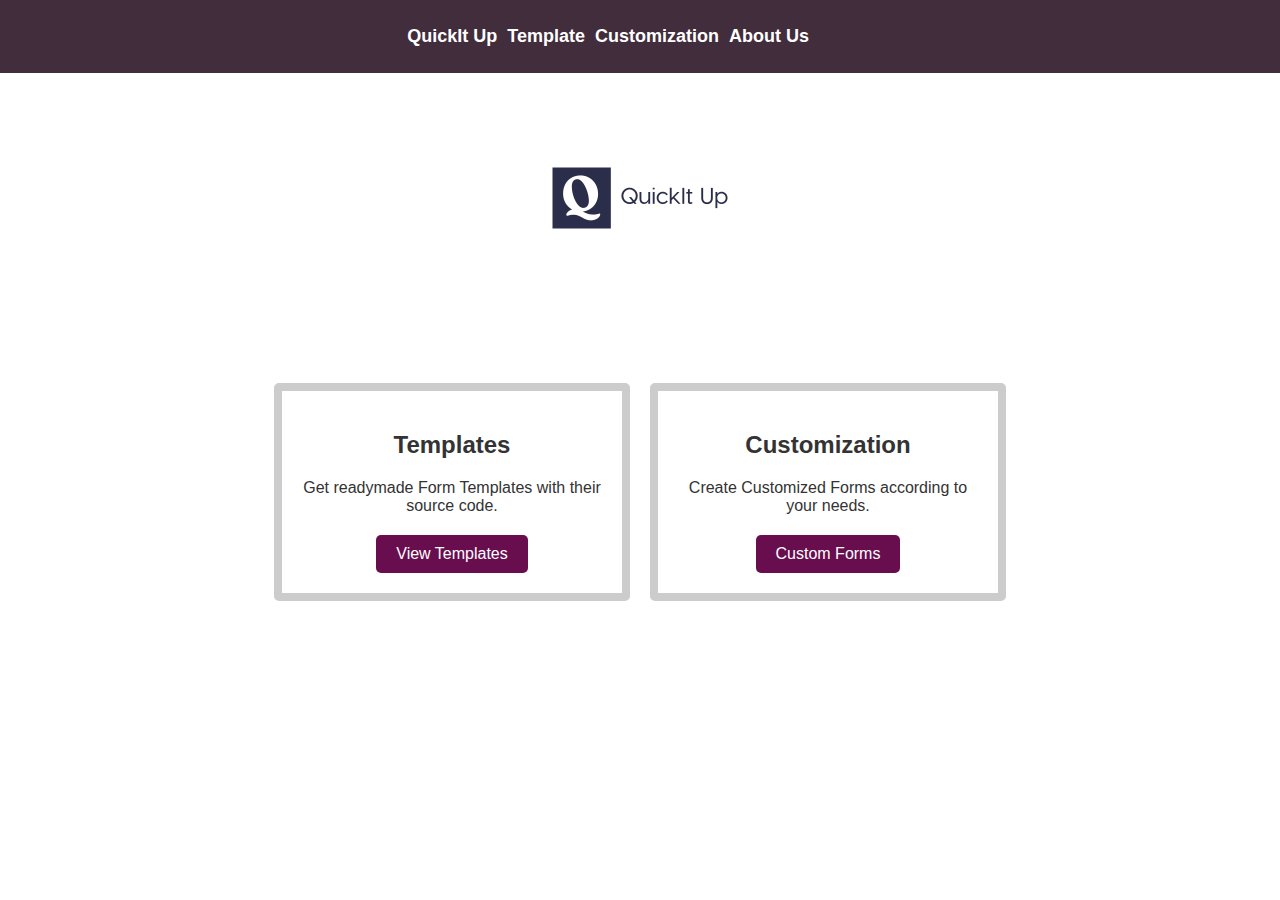
==== index.html @ 0357ea10 "Add files via upload" ====
<!DOCTYPE html>
<html>
<head>
  <title>QuickIt Up</title>
  <link rel="stylesheet" href="styles.css">
</head>
<body>
  <nav class="navbar">
    
    <ul class="nav-links">
        <li class="home"><a href="index.html">QuickIt Up</a></li>
       
        <li><a href="templates.html">Template</a></li>
        <li><a href="custom-forms.html">Customization</a></li>
        <li><a href="about.html">About Us</a></li>
      </ul>
    <!-- <div class="profile-dropdown">
      <button class="profile-button">
        <img src="images.jpg" alt="Profile">
      </button>
      <div class="dropdown-content">
        <a href="#">My Forms</a>
        <a href="#">Settings</a>
        <a href="#">Log Out</a>
        <a href="about.html">About us</a>
      </div>
    </div> -->
  </nav>
  <image class="logo-img" src="logo-img.jpg"></image>
  <div class="card-container">
    <div class="card">
      <h2>Templates</h2>
      <p>Get readymade Form Templates with their source code. </p>
      <div class="button-container">
        <a href="templates.html" class="card-button">View Templates</a>
      </div>
    </div>

    <div class="card">
      <h2>Customization</h2>
      <p>Create Customized Forms according to your needs.</p>
      <div class="button-container">
        <a href="custom-forms.html" class="card-button">Custom Forms</a>
      </div>
    </div>
  </div>

  <style>
    /* CSS styles for the navbar */
    .navbar {
      background-color:#422d3c;
      color: #fff;
      padding: 10px;
      display: flex;
      justify-content: flex-end;
    }

    .profile-dropdown {
      position: relative;
      margin-right: 10px;
    }

    .profile-button {
      background: none;
      border: none;
      cursor: pointer;
    }

    .profile-button img {
      width: 30px;
      height: 30px;
      border-radius: 50%;
    }

    .dropdown-content {
      display: none;
      position: absolute;
      background-color: #f9f9f9;
      min-width: 160px;
      box-shadow: 0 8px 16px 0 rgba(0,0,0,0.2);
      z-index: 1;
      right: 0;
    }

    .dropdown-content a {
      color: black;
      padding: 12px 16px;
      text-decoration: none;
      display: block;
    }

    .dropdown-content a:hover {
      background-color: #f1f1f1;
    }

    .profile-dropdown:hover .dropdown-content {
      display: block;
    }

    /* CSS styles for the cards and buttons */
    .card-container {
      display: flex;
      flex-wrap: wrap;
      justify-content: center;
      align-items: center;
      margin-top: 50px;
    }

    .card {
      width: 300px;
      padding: 20px;
      border: 8px solid #ccc;
      border-radius: 5px;
      text-align: center;
      margin: 10px;
    }

    .button-container {
      margin-top: 20px;
    }

    .card-button {
      display: inline-block;
      padding: 10px 20px;
      background-color: #680d4e;
      color: #fff;
      text-decoration: none;
      border-radius: 5px;
    }

    .card-button:hover {
      background-color: #555;
    }

    @media screen and (max-width: 768px) {
      .navbar {
        justify-content: center;
      }
    }
  </style>

  <script>
    // JavaScript code can be added here for additional functionality
  </script>
</body>
</html>
---- styles.css ----
/* General styles */
body {
  margin: 0;
  padding: 0;
  font-family: Arial, sans-serif;
  color: #333;
}

.container {
  margin: 50px;
}

a {
  text-decoration: none;
  color: inherit;
}

/* Header styles */
header {
  background-color: #333;
  color: #fff;
  padding: 20px;
  display: flex;
  /* justify-content: space-between; */
  align-items: center;
}

.logo {
  color: #fff;
  font-size: 50px;
  text-decoration: none;
  font-weight: bold;
  padding: 50px;
}


.nav-links {
  display: flex;
  align-items: center;
  margin-right: 35%;
  padding-left: 20px;
  padding-right: 20px;
}

.logo-img {
  display: block;
  margin-left: auto;
  margin-right: auto;
  width: 250px;
}

.nav-links li {
  list-style: none;
  margin-left: 10px;
}

.nav-links li a {
  color: #fff;
  text-decoration: none;
  font-size: 18px;
  font-weight: bold;
  transition: color 0.3s ease-in-out;
}

.nav-links li a:hover {
  color: #f2f2f2;
}

/* Catalog styles */
.catalog-container {
  display: flex;
  flex-wrap: wrap;
  justify-content: center;
  margin-top: 40px;
}

.catalog {
  width: 45%;
  margin: 20px;
  padding: 20px;
  display: flex;
  flex-direction: column;
  justify-content: space-between;
  align-items: center;
  box-sizing: border-box;
  border: 1px solid #ccc;
  background-color: #fff;
  box-shadow: 0 2px 6px rgba(0, 0, 0, 0.1);
  transition: box-shadow 0.3s ease-in-out;
}

.catalog:hover {
  box-shadow: 0 6px 12px rgba(0, 0, 0, 0.2);
}

.catalog img {
  max-width: 100%;
  height: auto;
  margin-bottom: 20px;
}

.catalog h2 {
  margin: 0;
  font-size: 24px;
  font-weight: bold;
}

.catalog p {
  margin-top: 10px;
  margin-bottom: 20px;
  font-size: 16px;
  line-height: 1.5;
  text-align: center;
}

.catalog button {
  background-color: #333;
  color: #fff;
  border: none;
  padding: 10px 20px;
  font-size: 18px;
  font-weight: bold;
  cursor: pointer;
  transition: background-color 0.3s ease-in-out;
}

.catalog button:hover {
  background-color: #555;
}

@media screen and (max-width: 768px) {
  .catalog {
    width: 90%;
  }
}
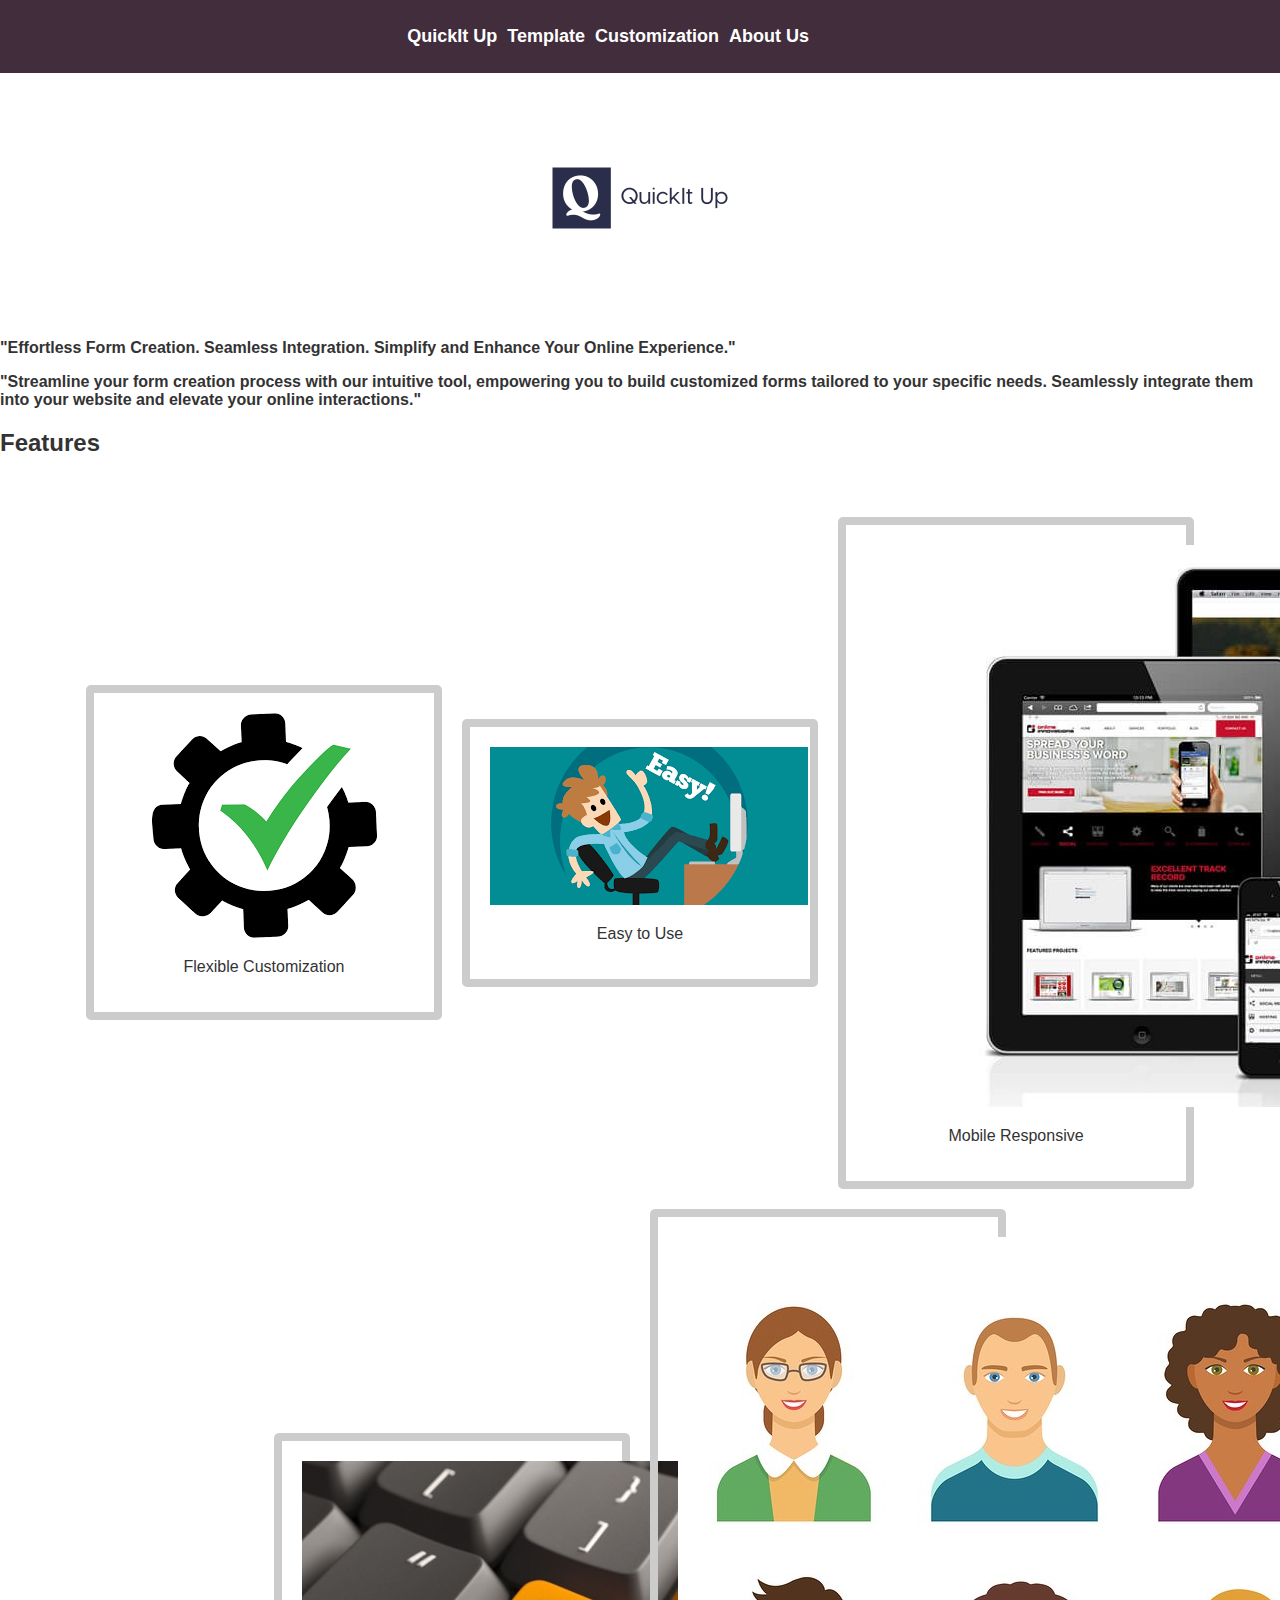
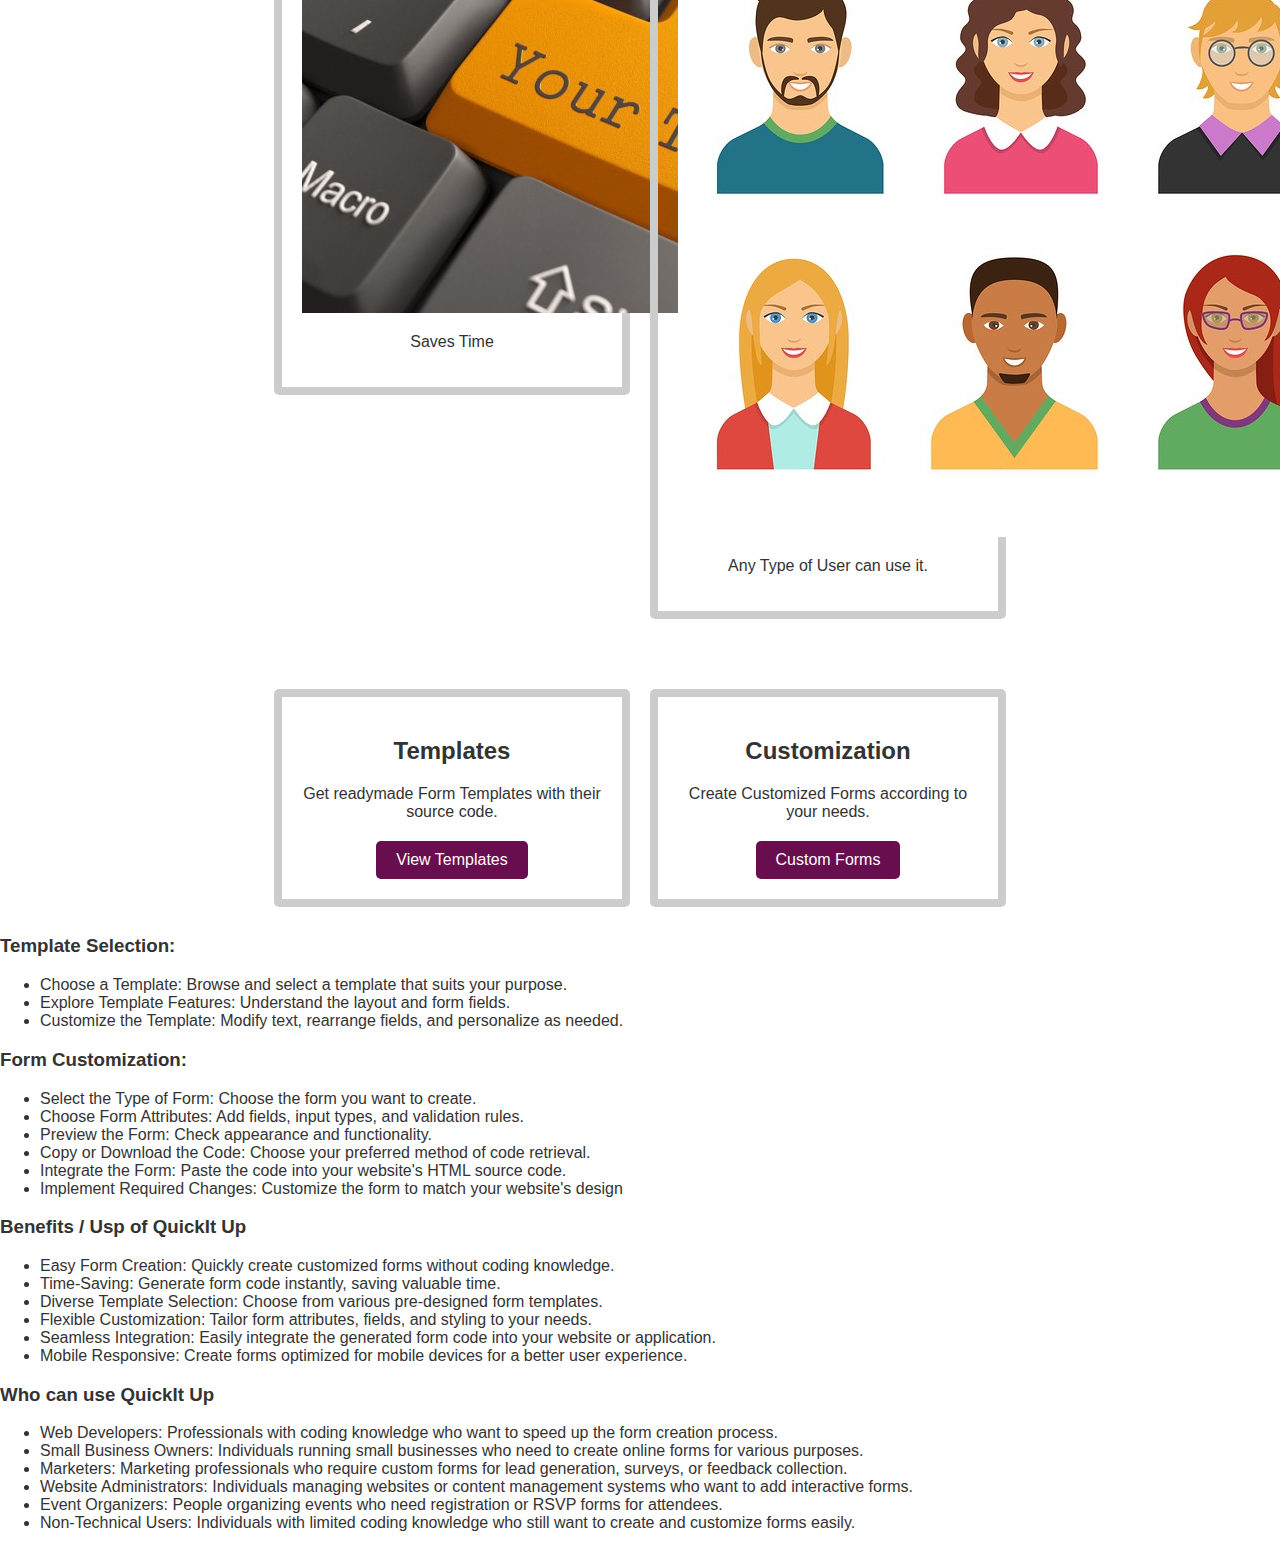
==== commit ee9f6e11: "Update index.html" ====
--- a/index.html
+++ b/index.html
@@ -26,7 +26,46 @@
       </div>
     </div> -->
   </nav>
+  <div class="main-div">
   <image class="logo-img" src="logo-img.jpg"></image>
+  <p class="main"><strong>"Effortless Form Creation. Seamless Integration. Simplify and Enhance Your Online Experience."
+
+  <p class="main"> "Streamline your form creation process with our intuitive tool, empowering you to build customized forms tailored to your specific needs. Seamlessly integrate them into your website and elevate your online interactions."</p>
+  </strong></p>
+
+  <h2 class="main">Features</h2>
+
+  <div class="card-container">
+    <div class="card">
+      <img class="img o" src="flexible.png">
+      <p> Flexible Customization</p>
+    </div>
+
+    <div class="card">
+      <img class="img t" src="easy.png">
+      <p>Easy to Use</p>
+    </div>
+
+    <div class="card">
+      <img class="img th" src="responsive.jpg">
+      <p>Mobile Responsive</p>
+    </div>
+
+    <div class="card">
+      <img class="img f" src="save-time.jpg">
+      <p>Saves Time</p>
+    </div>
+
+    <div class="card">
+      <img class="img fi" src="users.jpg">
+      <p>Any Type of User can use it.</p>
+    </div>
+
+  </div>
+
+
+  
+
   <div class="card-container">
     <div class="card">
       <h2>Templates</h2>
@@ -44,6 +83,53 @@
       </div>
     </div>
   </div>
+
+  <p class="main">
+    <h3><strong>Template Selection:</strong></h3>
+    <ul>
+    <li>Choose a Template: Browse and select a template that suits your purpose.</li>
+    <li>Explore Template Features: Understand the layout and form fields.</li>
+    <li>Customize the Template: Modify text, rearrange fields, and personalize as needed.</li>
+    </ul>
+  </p>
+
+<p class="main">
+  <h3><strong>Form Customization:</strong></h3>
+  <ul>
+  <li>Select the Type of Form: Choose the form you want to create.</li>
+  <li>Choose Form Attributes: Add fields, input types, and validation rules.</li>
+  <li>Preview the Form: Check appearance and functionality.</li>
+  <li>Copy or Download the Code: Choose your preferred method of code retrieval.</li>
+  <li>Integrate the Form: Paste the code into your website's HTML source code.</li>
+  <li>Implement Required Changes: Customize the form to match your website's design</li>
+</ul>
+</p>
+
+<p class="main">
+  <h3><strong>Benefits / Usp of QuickIt Up</strong></h3>
+  <ul>
+  <li>Easy Form Creation: Quickly create customized forms without coding knowledge.</li>
+  <li>Time-Saving: Generate form code instantly, saving valuable time.</li>
+  <li>Diverse Template Selection: Choose from various pre-designed form templates.</li>
+  <li>Flexible Customization: Tailor form attributes, fields, and styling to your needs.</li>
+  <li>Seamless Integration: Easily integrate the generated form code into your website or application.</li>
+  <li>Mobile Responsive: Create forms optimized for mobile devices for a better user experience.</li>
+</ul>
+</p>
+
+<p class="main">
+  <h3><strong>Who can use QuickIt Up</strong></h3>
+  <ul>
+  <li>Web Developers: Professionals with coding knowledge who want to speed up the form creation process.</li>
+  <li>Small Business Owners: Individuals running small businesses who need to create online forms for various purposes.</li>
+  <li>Marketers: Marketing professionals who require custom forms for lead generation, surveys, or feedback collection.</li>
+  <li>Website Administrators: Individuals managing websites or content management systems who want to add interactive forms.</li>
+  <li>Event Organizers: People organizing events who need registration or RSVP forms for attendees.</li>
+  <li>Non-Technical Users: Individuals with limited coding knowledge who still want to create and customize forms easily.</li>
+</ul>
+</p>
+
+</div>
 
   <style>
     /* CSS styles for the navbar */
